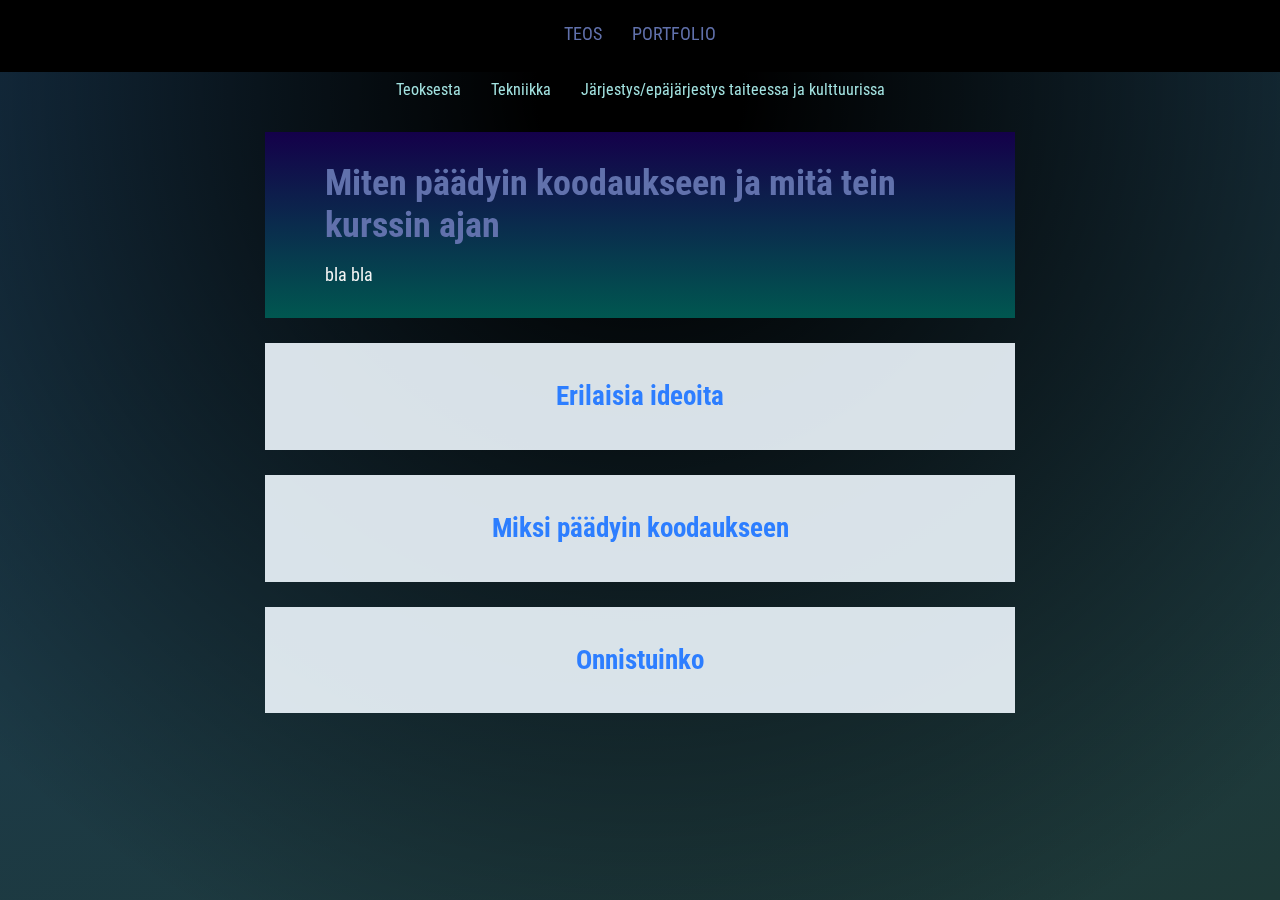
==== idea.html @ f22870e1 "no message" ====
<!DOCTYPE html>
<html>
    <head>
        <meta charset="utf-8">
        <title>Kuvataidediplomi</title>
        <link href="css/style.css" rel="stylesheet">
        <link href='https://fonts.googleapis.com/css?family=Roboto+Condensed:300' rel='stylesheet' type='text/css'>
        <link rel="shortcut icon" href="img/favicon.png" type="image/png">
    </head>
    <body>
        <div class="bg"></div>
        
        <div class="header">
            <div class="container">
                <ul>
                    <li><a href="index.html">TEOS</a></li>
                    <li><a href="portfolio.html">PORTFOLIO</a></li>
                </ul>
            </div>
        </div>
        
        <ul>
            <li><a href="idea.html" class="p-a">Teoksesta</a></li>
                            
            <li><a href="tekniikka.html" class="p-a">Tekniikka</a></li>
                        
            <li><a href="kulttuuri.html" class="p-a">Järjestys/epäjärjestys taiteessa ja kulttuurissa</a></li>
        </ul>
       
        <div class="container">
            <div class="content head-part">
                <h1>
                    Miten päädyin koodaukseen ja mitä tein kurssin ajan
                </h1>
                
                <p>
                    bla bla
                </p>
            </div>
            
            <div class="content open-text">
                <h2>
                    Erilaisia ideoita
                </h2>
            
                <div class="text">
                    <p>
                        Suoraan asiaan.
                    </p>
                </div>
            </div>
            
            <div class="content open-text">
                <h2>
                    Miksi päädyin koodaukseen
                </h2>
            
                <div class="text">
                    <p>
                        Suoraan asiaan.
                    </p>
                </div>
            </div>
            
            <div class="content open-text">
                <h2>
                    Onnistuinko
                </h2>
            
                <div class="text">
                    <p>
                        Suoraan asiaan.
                    </p>
                </div>
            </div>
        </div>
    </body>
</html>
---- css/style.css ----
body {
    background-color: rgb(67, 80, 85);
    font-family: 'Roboto Condensed', sans-serif;
    font-size: 18px;
    color: black;
    cursor: crosshair;
    margin: 0;
    min-width: 900px;
}

.bg {
    z-index: -99999;
    position: fixed;
    height: 100%;
    width: 100%;
    background:
        radial-gradient(circle at 50% 10%, #000000 10%, transparent 90%) no-repeat,
        linear-gradient(160deg, #1a3b57, #1e3937) no-repeat;
}

.container {
    width: 750px;
    margin: auto;
}

.header {
    background-color: black;
    padding-top: 20px;
    padding-bottom: 20px;
}

ul {
    display: block;
    color: black;
    padding: 0;
    margin: 0;
    text-align: center;
}

li {
    display: inline-block;
    vertical-align: top;
    text-align: center;
    list-style: none;
    margin-bottom: 5px;
   
}

a {
    cursor: crosshair;
    display: inline-block;
    vertical-align: top;
    color: #6171ac;
    text-decoration: none;
    padding: 3px 13px;
    -webkit-transition: color;
    transition: color;
    -webkit-transition-duration: 0.2s;
            transition-duration: 0.2s;
}

.p-a {
    color: #a3e3e1;
    font-size: 16px;
    border: none;
    margin-top: 5px;
}

.p-a:hover {
    color: #ffffff;
}

a:hover {
    color: #ffffff;
    -webkit-transition: color;
    transition: color;
    -webkit-transition-duration: 0.4s;
            transition-duration: 0.4s;
}

h1{
    color: #6171ac;
    margin: 15px 0px;
}

h2{
    text-align: center;
    color: #0062ff; 
    transition: color;
    transition-duration: 0.3s;
}

h2 {
    color: #2d7eff;    
}

.open-text:hover h2, .open-text-2:hover h2 {
    color: #7862c1;
}

.text, .text-2 {
    display: none;
}

.text-show {
    display: block;
}

.content {
    background-color: rgba(240, 248, 255, 0.9);
    padding: 15px 60px;
    margin-top: 25px;
}

.head-part {
    background: linear-gradient(180deg, #14004a, #005750) no-repeat; 
    color: whitesmoke;
}

/* teos */

.teos-caption {
    position: absolute;
    top: -97px;
    left: 50%;
    width: 300px;
    margin-left: -150px;
    margin-top: 50px;
    font-size: 30px;
    font-weight: normal;
    text-align: center;
    color: white;
}

.canvas {
    box-shadow:  
        0 0 0 5px #07625f,
        0 0 0 50px #1D1D1D,
        0 0 0 55px #000000;
    width: 489px;
    padding: 80px;
    padding-bottom: 48px;
    font-size: 0px;
    background-color: #2d2f38;
    margin-top: -10px;
}

.dot {
    content: "";
    position: relative;
    display: inline-block;
    vertical-align: top;
    /*width: 7px;
    height: 7px;
    border: 4px solid;
    */
    width: 15px;
    height: 15px;
    border-radius: 100px;
    margin-right: 37px;
    margin-bottom: 37px;
    -webkit-animation-duration: 0.8s;
            animation-duration: 0.8s;
    -webkit-animation-fill-mode: forwards;
            animation-fill-mode: forwards;
    -webkit-animation-timing-function: ease-in-out;
            animation-timing-function: ease-in-out;
}

.dot:nth-child(10n) {
    margin-right: 0px;
}

.hover {
    position: relative;
    margin-top: 100px;
    margin-left: auto;
    margin-right: auto;
    display: block;
    content: "";
    width: 630px;
    height: 630px;
}

.disorder, .order {
    -webkit-transition: color;
    transition: color;
    -webkit-transition-duration: 0.5s;
            transition-duration: 0.5s;
}

.hover:hover .order {
    color: black;
}

.hover:hover .disorder {
    color: #ebe1e1;
}

.disorder {
    color: black;
}

.order {
    color: #ebe1e1;
}

.dot:nth-child(10n), .dot:nth-child(9), .dot:nth-child(8), .dot:nth-child(7), .dot:nth-child(6), .dot:nth-child(5), .dot:nth-child(4), .dot:nth-child(3), .dot:nth-child(2), .dot:nth-child(91), .dot:nth-child(93), .dot:nth-child(92), .dot:nth-child(94), .dot:nth-child(95), .dot:nth-child(96), .dot:nth-child(97), .dot:nth-child(98), .dot:nth-child(99), .dot:nth-child(1), .dot:nth-child(11), .dot:nth-child(21), .dot:nth-child(31), .dot:nth-child(41), .dot:nth-child(51), .dot:nth-child(61), .dot:nth-child(71), .dot:nth-child(81) {
    background-color: #140c43;
}

.dot:nth-child(12), .dot:nth-child(13), .dot:nth-child(14), .dot:nth-child(15), .dot:nth-child(16), .dot:nth-child(17), .dot:nth-child(18), .dot:nth-child(19), .dot:nth-child(22), .dot:nth-child(32), .dot:nth-child(42), .dot:nth-child(52), .dot:nth-child(62), .dot:nth-child(72), .dot:nth-child(82), .dot:nth-child(83), .dot:nth-child(84), .dot:nth-child(85), .dot:nth-child(86), .dot:nth-child(87), .dot:nth-child(88), .dot:nth-child(89), .dot:nth-child(79), .dot:nth-child(69), .dot:nth-child(59), .dot:nth-child(49), .dot:nth-child(39), .dot:nth-child(29) {
     background-color: #3338c6;
}

.dot:nth-child(23), .dot:nth-child(24), .dot:nth-child(25), .dot:nth-child(26), .dot:nth-child(27), .dot:nth-child(28), .dot:nth-child(38), .dot:nth-child(48), .dot:nth-child(58), .dot:nth-child(68), .dot:nth-child(78), .dot:nth-child(77), .dot:nth-child(76), .dot:nth-child(75), .dot:nth-child(74), .dot:nth-child(73), .dot:nth-child(63), .dot:nth-child(53), .dot:nth-child(43), .dot:nth-child(33) {
     background-color: #8f6dff;
}    
.dot:nth-child(44), .dot:nth-child(34), .dot:nth-child(54), .dot:nth-child(64), .dot:nth-child(65), .dot:nth-child(66), .dot:nth-child(67), .dot:nth-child(57), .dot:nth-child(47), .dot:nth-child(37), .dot:nth-child(36), .dot:nth-child(35) {
     background-color: #7fdec8;
}

.dot:nth-child(45), .dot:nth-child(46), .dot:nth-child(55), .dot:nth-child(56) { 
     background-color: #dcfeff; 
}

.author {
    position: absolute;
    bottom: -200px;
    left: 50%;
    margin-left: -400px;
    margin-bottom: 10px;
    width: 800px;
    color: #6f8c96;
    font-size: 15px;
    text-align: center  
}

.quote {
    position: absolute;
    bottom: -180px;
    left: 50%;
    margin-left: -400px;
    margin-bottom: 25px;
    width: 800px;
    color: #616D9A;
    text-align: center
}

.hide-top {
    content: "";
    position: absolute;
    display: block;
    top: 75px;
    width: 100%;
    height: 80px;
    background-color: red;
    z-index: 99;
    opacity: 0;
}

.hide-bottom {
    content: "";
    position: relative;
    display: block;
    bottom: -10px;
    width: 100%;
    height: 100px;
    background-color: red;
    opacity: 0;
}
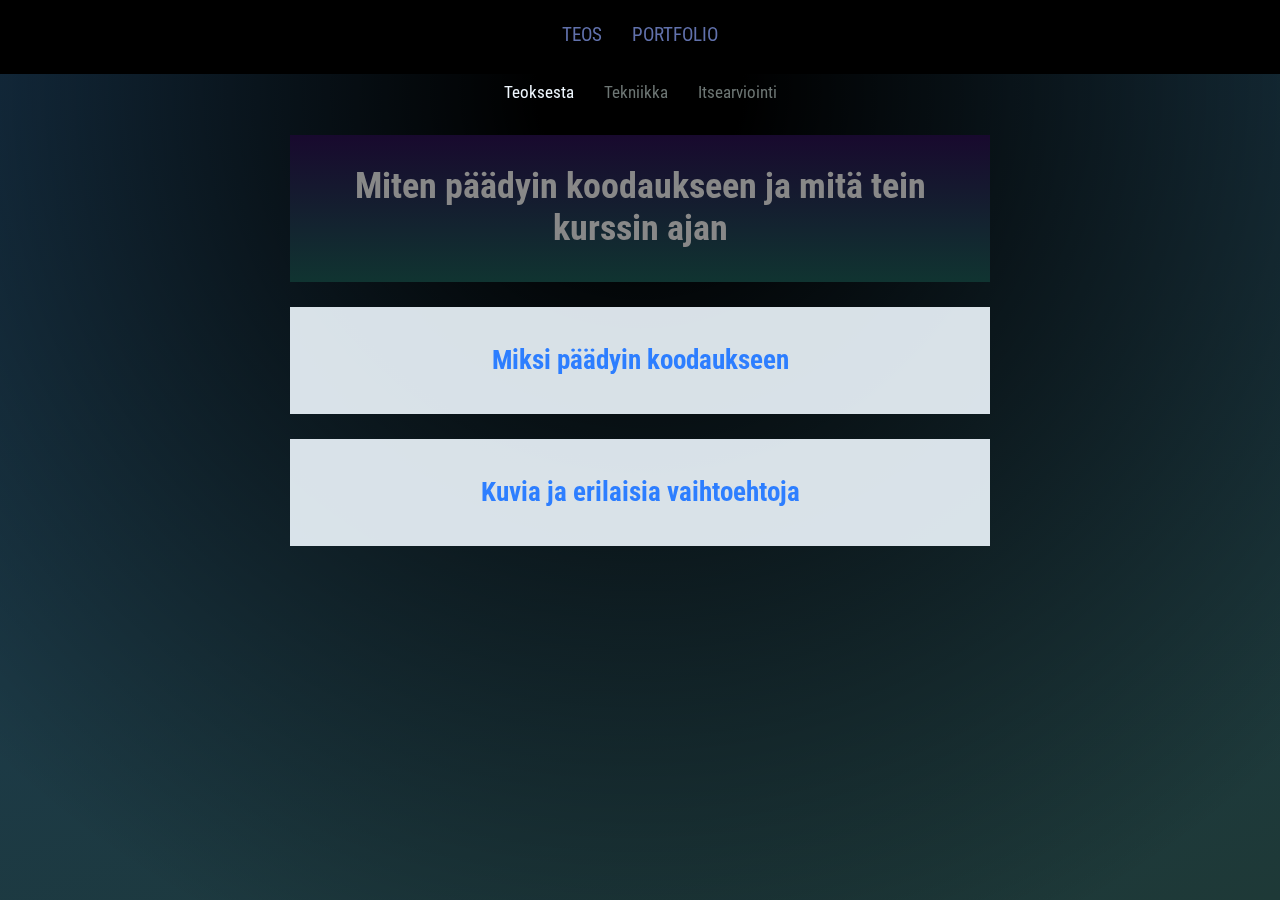
==== commit 3ba52140: "no message" ====
--- a/idea.html
+++ b/idea.html
@@ -14,17 +14,18 @@
             <div class="container">
                 <ul>
                     <li><a href="index.html">TEOS</a></li>
-                    <li><a href="portfolio.html">PORTFOLIO</a></li>
+                    <li><a>PORTFOLIO</a></li>
                 </ul>
             </div>
         </div>
         
         <ul>
-            <li><a href="idea.html" class="p-a">Teoksesta</a></li>
+            <li><a href="idea.html" class="p-a p-a-active ">Teoksesta</a></li>
                             
             <li><a href="tekniikka.html" class="p-a">Tekniikka</a></li>
+            
+            <li><a href="itsearviointi.html" class="p-a">Itsearviointi</a></li>
                         
-            <li><a href="kulttuuri.html" class="p-a">Järjestys/epäjärjestys taiteessa ja kulttuurissa</a></li>
         </ul>
        
         <div class="container">
@@ -33,46 +34,95 @@
                     Miten päädyin koodaukseen ja mitä tein kurssin ajan
                 </h1>
                 
-                <p>
-                    bla bla
+                <p>   
+                    
+                    
                 </p>
             </div>
-            
-            <div class="content open-text">
-                <h2>
-                    Erilaisia ideoita
-                </h2>
-            
-                <div class="text">
-                    <p>
-                        Suoraan asiaan.
-                    </p>
-                </div>
-            </div>
-            
             <div class="content open-text">
                 <h2>
                     Miksi päädyin koodaukseen
                 </h2>
             
                 <div class="text">
+                    <p>    
+                    Kun kurssi oli alkamassa ja istuimme ensimmäisellä tunnilla kuuntelemassa, mitä meitä odottaa, en vielä pystynyt kuvittelemaankaan, että kuukauden päästä koodaisin internet-sivuja. Olin varma, että teen oljymaalauksen, sillä se oli luontevinta, helpointa ja tutuinta sillä hetkellä.   
+                    </p>
                     <p>
-                        Suoraan asiaan.
+                    Valitsin aiheen. Tämä aihe tuntui mielenkiintoiselta, vaikken tiennyt, mitä maalaisin. En myöskään ymmärtänyt, kuinka abstrakti tämä aihe on. 
+                    </p>
+                    <p>
+                    Idea tuli kuitenkin nopeasti. Ensimmäinen asia, joka tuli mieleen epäjärjestyksestä, oli minun kuulokkeet. Sitä paitsi omat menivät juuri rikki, niin ne olivatkin päässäni. Muistin myös heti kauniin muistikuvan. Joskus kun ajoin auton kyydissä, näin bussin ikkunassa nuoren naisen, joka yritti saada omat kuulokkeen suoraksi. Hän oli tosi kaunis ja sievä. Minulle tuli heti mieleen jokin prinsessa, joka kauno-ompelee. Naisella oli tosi kauniit liikkeet. Ajattelin jo silloin, että olisi kiva maalata taulun, jossa nykyaikainen naishahmo yrittää saada kuulokkeet suoriksi, mutta joka näyttää samalla aikaa  kirjovalta keskiaikaiselta prinsessalta. Mielestäni tämä sopi mainiosti aiheeseen. Kuulokkeiden suoristaminen voisi tarkoittaa monia asioita, esimerkiksi omien elämänongelmien selvittämistä. Elämässäni kävi kuitenkin yllättävä muutos. 
+                    </p>
+                    <p>
+                    En voi selittää miten näin kävi, mutta löysin netistä online-koulun HTML Academyn, jossa opetetaan web-sivujen tekemistä. Se oli tosi kaunis ja tyylikäs. Tutkin heidän materiaaleja ja pidin niistä. Huomasin ilmoituksen, että kohta alkaa kuukauden kestävä kurssi, johon voi ilmoittautua. Minä ilmoittauduin ja maksoin sen. En tiedä mitkä ihmeen voimat ohjasivat minua silloin. Tämä ei ollut suunitelmissani, eikä läheskään minun kiinostuksen kohteita, mutta kurssin kuvaus vaikutti niin lupaavalta...
+                    </p>
+                    <p>
+                    Ja se olikin aivan mahtava. Kaksi kertaa viikossa meillä oli kahden tunnin luennot iltaisin. Niitä pitivät erittäin sivistyneet, mukavat ja mielenkiintoiset ihmiset, yksi niistä oli parhaan veläläisen IT-yliopiston opettaja. Uuden tiedon määrä oli valtava ja opetuksen laatu sellaista, millaista en ole koskaan vielä saanut. Kurssiin sisältyi myös oma ohjaaja, jonka kanssa tavattiin kerran viikossa Skypessä ja hän auttoi käytännön tehtävien suorittamisessa ja tarkisti kaikki virheet. Opiskelu siellä vei siis valtavasti aikaa (kaiken aikani), oli paljon tehtäviä, jotka piti tehdä, paljon asioita, jotka piti oppia, eikä läheskään aina ollut helppoa. Oli vaikeaa yhdistää opiskelua siellä ja lukiossa, rehellisesti sanoen lukio-opiskelu jäi tosi vähäiseksi viime jaksossa.
+                    </p>
+                    <p>
+                Parin viikon päästä ymmärsin, etten halua maalata taulua. Nyt digital-art kiehtosi, sitä paitsi sain uuden piirtolaudan ja teki mieli palata vanhaan tekniikkaani. Sovin opettajan kanssa, että teen teoksen kotona koneella. Ideani oli sama, nainen kuulokkeiden kanssa, pelkästään tekniikka vaihtui. 
+                    </p>
+                    <p>
+                    Piirsin teosta aina välillä iltaisin, mutta koodaukseen meni yhä enemmän ja enemmän aikaa. Ei enään tehnyt mieli piirtää, se tuntui tyhmältä, halusin vain koodata koodata ja koodata. Ymmärsin myös, että teokseni, jota tein oli huono ja aloitin uuden. Aihe oli taaskin sama, mutta jälleen se tuntui väärältä. Sitten ymmärsin, ettei teokseni vastaa aihetta, että oikeastaan pitää tehdä abstrakti teos. Samalla minulla oli kauheasti läksyjä ja asioita, joita piti hoitaa, mutta kaikki mitä halusin ja pystyin tehdä kunnolla oli koodaamisen opiskelu. Tein vielä kolmannen vaihtoehdon, joka oli minun "Auttakaa!"- huuto. Silloin ymmärsin, että tästä ei tule mitään, pitää lopettaa. Ajattelin, että pitää varmaan tyytyä S-merkintään kurssista, jos edes se annettaisiin minulle.
+                    </p>
+                    <p>
+                    Näin ei onneksi käynyt. Yhtenä päivänä ymmärsin, että minulla on jo riittävät tiedot ja taidot tehdäkseen teoksen koodaamalla. Näin sen myös mainiona mahdollisuuksena tutkia järjestystä ja epäjärjestystä abstraktimmin, sekä oikeasti näyttää ne visuaalisesti. 
+                    </p>
+                    <p>
+                    Halusin, että teokseni olisi moderni ja nykytaiteen tapainen. Mietin, millaisia ovat yleensä modernit taulut ja mieleeni tuli mielikuva toistuvista kuvioista (Terveisin Andy Warhol!). Sitten mietin, mikä voisi olla jokin objekti, joka ei tarkoita mitään, mutta jolla voi kuvata asioita. Keksin pisteen. Monta pistettä vierekkäin varmaankin näyttävät hyvältä (Terve Roy Lichtenstein!). 
+                    </p>
+                    <p>
+                    Mietin paljon, mitä värejä minun pitää käyttää. Vaihdoin niitä melkein joka päivä. En tiedä väriteoriaa, joten minun oli pakko löytää sopivat vain kokeilemalla erilaisia vaihtoehtoja. Tässä työssä värit eivät kuitenkaan ole tärkeimpiä, työ voisi olla vaikka vaalea tai pinkki. Se mitä mietin, oli se, miten saan järjestyksen ja epäjärjestyksen mahdollisimman selvästi näkyviin. Päädyin siihen, että niiden ero näkyy parhaiten, kun järjestyksessä on erivärisiä neliöitä, joiden värin liukuvat toisiin. Kokeilin myös mm. vaakaviivoja.
+                    </p>
+                    <p>
+                    Nyt olin tyytyväinen siihen mitä teen, se oli mielenkiintosita ja vaativaa. 
+                    </p>
+                    <p>
+                    Tekniikasta kerronkin erikseen omalla "tekniikka" sivulla. Itsearviointi on myös erikseen. Seuraavassa osassa tällä sivulla on kuvia prosessista.
                     </p>
                 </div>
             </div>
             
-            <div class="content open-text">
+            <div class="content open-text-2">
                 <h2>
-                    Onnistuinko
+                    Kuvia ja erilaisia vaihtoehtoja 
                 </h2>
             
-                <div class="text">
+                <div class="text-2">
                     <p>
-                        Suoraan asiaan.
+                    Ensimmäinen luonnos. Ideana oli se, että kaikki on tosi suoraa, paitsi kuulokkeet.
                     </p>
+                    <img src="img/abababb.png" alt="luonnos">
+                    <p>
+                    Ehdin tehdä näin paljon (tai vähän), ennen kuin tajusin, että tämä on kauhea teos.
+                    </p>
+                    <img src="img/ensimmm.png" alt="huono" class="img-inline">
+                    <img src="img/KUVIS.jpg" class="img-inline">
+                    <p>
+                    Parempi sommittelu, mutta aihe kuitenkin väärä.
+                    </p>
+                    <img src="img/KUVIS-Recovered.jpg">
+                    <p>
+                    Todistus, jonka sain kurssin päädyttyä. Minun ylpeys.
+                    </p>
+                    <img src="img/academy.jpg" alt="todistus">
+                    <p>
+                    Tässä näkyy miltä pisteet näyttivät kun ne oli luotu, eikä ne vielä edes liikkuneet. Minulla meni ainakin kaksi tuntia siihen, että sain tehtyä sata pistettä, jotka ovat riveissä. Ja tästä muuten puuttuu kymmenes rivi.
+                    </p>
+                    <img src="img/ensteos.jpg">
+                    <p>
+                    Erilaisia vaihtoehtoja.
+                    </p>
+                    <img src="img/vaiht1.jpg">
+                    <img src="img/vaiht1-2.jpg">
+                    
+                    <img src="img/vaiht2.jpg">
+                    <img src="img/vaiht3.jpg">
                 </div>
             </div>
+            
         </div>
+        <script src="script/srcipt.js"></script>
     </body>
 </html>--- a/css/style.css
+++ b/css/style.css
@@ -47,6 +47,7 @@
 }
 
 a {
+    font-size: 19px;
     cursor: crosshair;
     display: inline-block;
     vertical-align: top;
@@ -60,14 +61,18 @@
 }
 
 .p-a {
-    color: #a3e3e1;
-    font-size: 16px;
+    color: #6d7674;
+    font-size: 17px;
     border: none;
     margin-top: 5px;
 }
 
 .p-a:hover {
     color: #ffffff;
+}
+
+.p-a-active {
+    color: aliceblue;
 }
 
 a:hover {
@@ -79,7 +84,7 @@
 }
 
 h1{
-    color: #6171ac;
+    color: #888888;
     margin: 15px 0px;
 }
 
@@ -109,12 +114,26 @@
 .content {
     background-color: rgba(240, 248, 255, 0.9);
     padding: 15px 60px;
-    margin-top: 25px;
+    margin: 25px;
 }
 
 .head-part {
-    background: linear-gradient(180deg, #14004a, #005750) no-repeat; 
+    background: linear-gradient(180deg, #18092e, #103431) no-repeat; 
     color: whitesmoke;
+    text-align: center;
+}
+
+img {
+    display: block;
+    margin: auto;
+    padding-top: 5px;
+}
+
+.img-inline {
+    display: inline-block;
+    vertical-align: top;
+    margin: 0;
+    padding: 0;
 }
 
 /* teos */
@@ -150,10 +169,6 @@
     position: relative;
     display: inline-block;
     vertical-align: top;
-    /*width: 7px;
-    height: 7px;
-    border: 4px solid;
-    */
     width: 15px;
     height: 15px;
     border-radius: 100px;
@@ -261,7 +276,7 @@
 
 .hide-bottom {
     content: "";
-    position: relative;
+    position: absolute;
     display: block;
     bottom: -10px;
     width: 100%;
